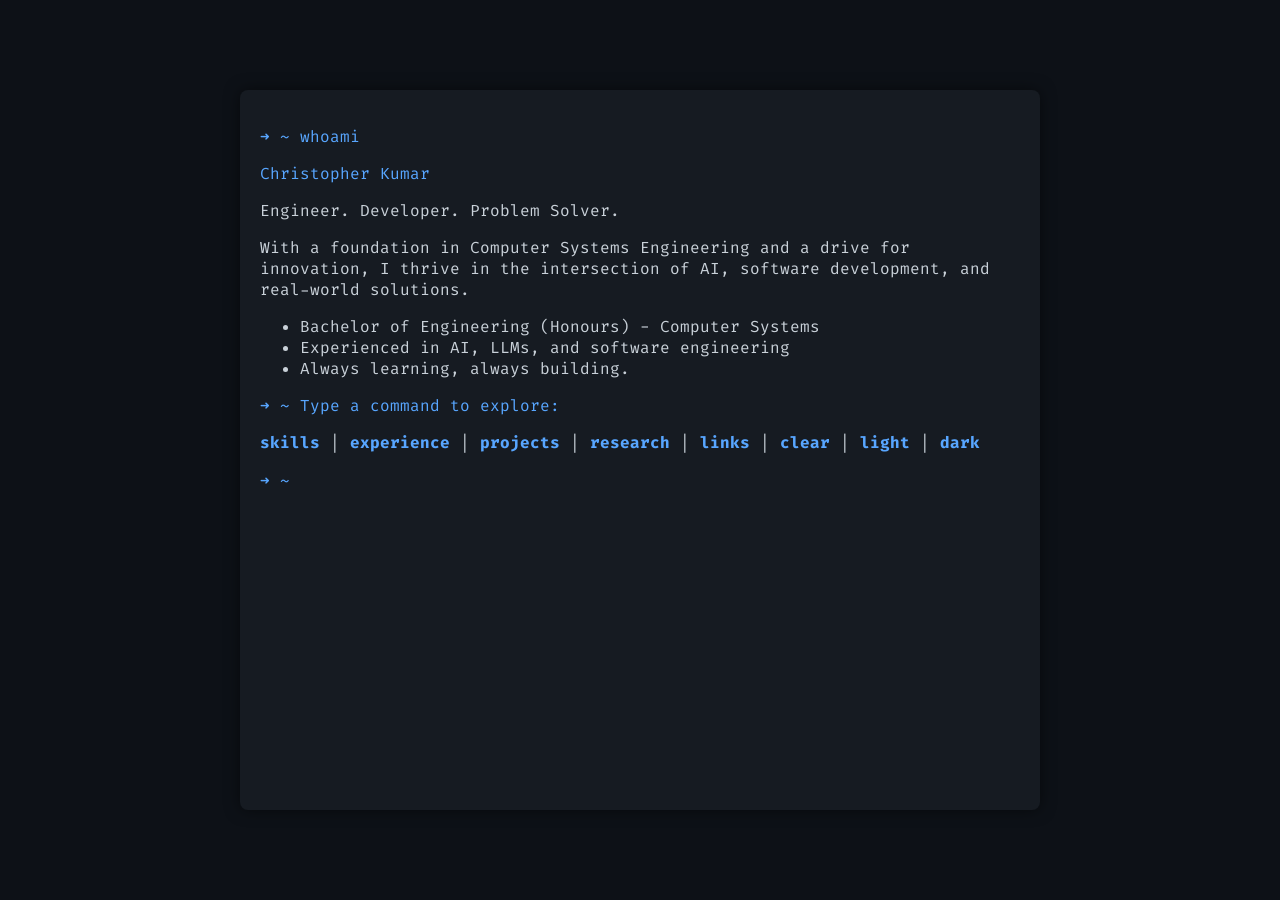
==== index.html @ 6b73dc01 "organised files grouped functions improved documentation" ====
<!DOCTYPE html>
<html lang="en">
<head>
  <!-- ==================================================
       Meta Information & SEO
       ================================================== -->
  <meta charset="UTF-8">
  <meta name="viewport" content="width=device-width, initial-scale=1.0">
  <title>Christopher Kumar - cvTerminalWebsite</title>
  <meta name="description" content="Christopher Kumar's portfolio terminal website showcasing skills, experience, projects, and research in AI, software development, and engineering.">
  <meta name="keywords" content="Christopher Kumar, portfolio, AI, software development, engineering, terminal website">
  
  <!-- ==================================================
       Stylesheet
       ================================================== -->
  <link rel="stylesheet" href="style.css">
</head>
<body onclick="maintainFocus()">
  <!-- ==================================================
       Terminal Container & Content
       ================================================== -->
  <div class="container terminal">
    <!-- Terminal Output Area -->
    <div id="terminal-output"></div>
    
    <!-- Input Area for User Commands -->
    <div class="input-line">
      <span class="prompt">➜ ~ </span>
      <span id="input-wrapper">
        <span id="input-text">&nbsp;</span>
      </span>
      <input type="text" class="input-field" id="terminal-input" aria-label="Terminal input">
    </div>
  </div>

  <!-- ==================================================
       JavaScript Files
       ================================================== -->
  <script src="commands.js"></script>
  <script src="script.js"></script>
</body>
</html>
---- style.css ----
/* style.css - Interactive Resume Terminal Styles */

/* ===================================================
   1. Font Import
=================================================== */
@import url('https://fonts.googleapis.com/css2?family=Fira+Code&display=swap');

/* ===================================================
   2. General Styles
   - Base layout, typography, and color scheme.
=================================================== */
body {
  display: flex;
  flex-direction: column;
  align-items: center;
  justify-content: center;
  height: 100vh;
  margin: 0;
  padding: 0;
  text-align: left;
  overflow: hidden;
  background: #0d1117;
  color: #c9d1d9;
  font-family: 'Fira Code', monospace;
  transition: background 0.3s, color 0.3s;
}

.container {
  max-width: 800px;
  width: calc(100% - 10px);
  padding: 20px;
  margin: 5px;
  border-radius: 10px;
  box-sizing: border-box;
}

/* ===================================================
   3. Terminal Styles
   - Main terminal interface styling.
=================================================== */
.terminal {
  width: 100%;
  height: 80vh;
  max-height: calc(100vh - 10px);
  padding: 20px;
  background: #161b22;
  border-radius: 8px;
  box-shadow: 0 0 15px rgba(0, 0, 0, 0.5);
  overflow-y: auto;
  transition: background 0.3s, color 0.3s;
  box-sizing: border-box;
}

.prompt {
  color: #58a6ff;
}

/* ===================================================
   4. Input and Command Button Styles
   - Styles for input fields and command buttons.
=================================================== */
.input-field {
  position: static;
  width: auto;
  background: transparent;
  color: inherit;
  border: none;
  outline: none;
  font-size: inherit;
  font-family: inherit;
  caret-color: #58a6ff !important;
  opacity: 1 !important;
}

.input-line {
  display: flex;
  align-items: center;
  gap: 5px;
}

.command-btn {
  color: #58a6ff;
  cursor: pointer;
  font-weight: bold;
  transition: color 0.2s ease-in-out;
}

/* ===================================================
   5. Light Mode Styles
   - Alternate color scheme for light mode.
=================================================== */
.light-mode {
  background: #dcdcdc;
  color: #333;
}

.light-mode .terminal {
  background: #f5f5f5;
  color: #333;
}

.light-mode .prompt,
.light-mode a {
  color: #007bff;
}

.light-mode a:hover {
  color: #0056b3;
}

/* ===================================================
   6. Links and Expandable Sections
   - Styles for hyperlinks and collapsible content.
=================================================== */
a {
  color: #58a6ff;
  text-decoration: none;
}

a:hover {
  text-decoration: underline;
}

.expandable {
  color: #58a6ff;
  cursor: pointer;
}

.details {
  display: none;
  margin-left: 20px;
  transition: max-height 0.3s ease, opacity 0.3s ease;
}

.toggle {
  cursor: pointer;
}

/* ===================================================
   7. Animations and Effects
   - Animations used throughout the terminal.
=================================================== */
@keyframes fadeIn {
  from { opacity: 0; }
  to { opacity: 1; }
}

.command-output {
  animation: fadeIn 0.5s ease-in;
}

/* ===================================================
   8. Responsive Design
   - Adjustments for smaller screens.
=================================================== */
@media (max-width: 600px) {
  .container {
    padding: 10px;
    margin: 5px;
  }
  .terminal {
    padding: 10px;
  }
  .input-field,
  .prompt {
    font-size: 14px;
  }
}
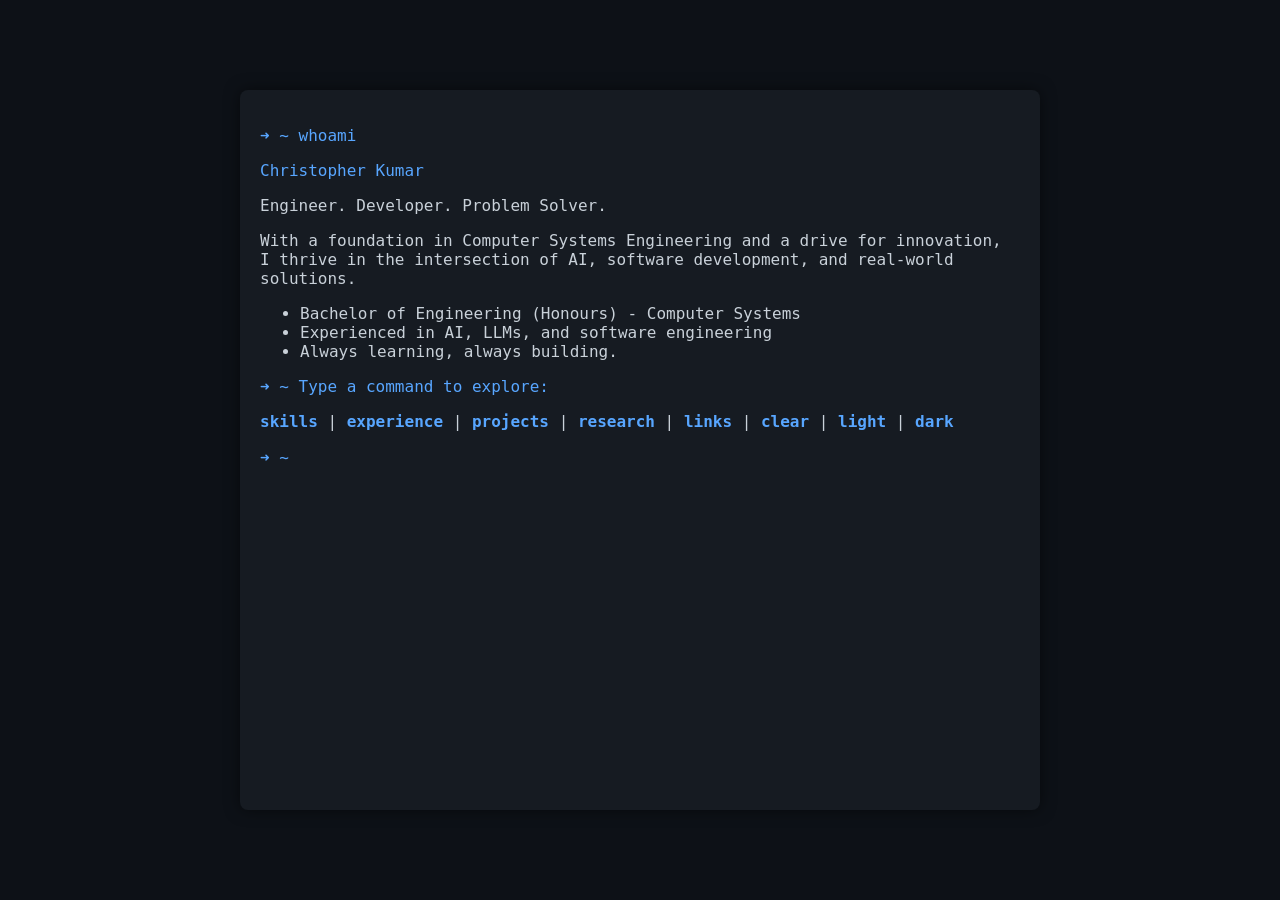
==== commit 755501f6: "style changes" ====
--- a/index.html
+++ b/index.html
@@ -17,19 +17,21 @@
 </head>
 <body onclick="maintainFocus()">
   <!-- ==================================================
-       Terminal Container & Content
+       Terminal Wrapper for Scrollbar Interaction
        ================================================== -->
-  <div class="container terminal">
-    <!-- Terminal Output Area -->
-    <div id="terminal-output"></div>
-    
-    <!-- Input Area for User Commands -->
-    <div class="input-line">
-      <span class="prompt">➜ ~ </span>
-      <span id="input-wrapper">
-        <span id="input-text">&nbsp;</span>
-      </span>
-      <input type="text" class="input-field" id="terminal-input" aria-label="Terminal input">
+  <div class="terminal-wrapper">
+    <div class="container terminal">
+      <!-- Terminal Output Area -->
+      <div id="terminal-output"></div>
+      
+      <!-- Input Area for User Commands -->
+      <div class="input-line">
+        <span class="prompt">➜ ~ </span>
+        <span id="input-wrapper">
+          <span id="input-text">&nbsp;</span>
+        </span>
+        <input type="text" class="input-field" id="terminal-input" aria-label="Terminal input">
+      </div>
     </div>
   </div>
 
@@ -39,4 +41,4 @@
   <script src="commands.js"></script>
   <script src="script.js"></script>
 </body>
-</html>
+</html>
--- a/style.css
+++ b/style.css
@@ -3,12 +3,16 @@
 /* ===================================================
    1. Font Import
 =================================================== */
-@import url('https://fonts.googleapis.com/css2?family=Fira+Code&display=swap');
+@import url('https://fonts.googleapis.com/css2?family=Noto+Sans+Warang+Citi:wght@400&display=swap');
 
 /* ===================================================
-   2. General Styles
-   - Base layout, typography, and color scheme.
+   2. General Styles - Base layout, typography, and color scheme.
 =================================================== */
+:root {
+  --custom-cursor: url('data:image/svg+xml,<svg xmlns="http://www.w3.org/2000/svg" width="24" height="24" viewBox="0 0 24 24"><path fill="transparent" stroke="%2358a6ff" stroke-width="2" d="M5.5 3.21V20.8c0 .45.54.67.85.35l4.86-4.86a.5.5 0 0 1 .35-.15h6.87a.5.5 0 0 0 .35-.85L6.35 2.85a.5.5 0 0 0-.85.35Z"></path></svg>'), auto;
+  --custom-pointer:url('data:image/svg+xml,<svg xmlns="http://www.w3.org/2000/svg" width="24" height="24" viewBox="0 0 24 24"><path fill="%2358a6ff" stroke="%2358a6ff" stroke-width="2" d="M5.5 3.21V20.8c0 .45.54.67.85.35l4.86-4.86a.5.5 0 0 1 .35-.15h6.87a.5.5 0 0 0 .35-.85L6.35 2.85a.5.5 0 0 0-.85.35Z"></path></svg>'), auto;
+}
+
 body {
   display: flex;
   flex-direction: column;
@@ -21,10 +25,17 @@
   overflow: hidden;
   background: #0d1117;
   color: #c9d1d9;
-  font-family: 'Fira Code', monospace;
+  font-family: "Noto Sans Warang Citi", sans-serif;
   transition: background 0.3s, color 0.3s;
+  cursor: var(--custom-cursor);
 }
 
+/* Apply to Terminal and Input */
+.terminal, .input-field, .prompt {
+  font-family: "Fira Code", monospace;
+}
+
+/* Style Containers */
 .container {
   max-width: 800px;
   width: calc(100% - 10px);
@@ -33,6 +44,7 @@
   border-radius: 10px;
   box-sizing: border-box;
 }
+
 
 /* ===================================================
    3. Terminal Styles
@@ -53,6 +65,15 @@
 
 .prompt {
   color: #58a6ff;
+}
+
+.terminal::-webkit-scrollbar {
+  width: 4px;
+}
+
+.terminal::-webkit-scrollbar-thumb {
+  background: #58a6ff;
+  border-radius: 6px;
 }
 
 /* ===================================================
@@ -80,7 +101,7 @@
 
 .command-btn {
   color: #58a6ff;
-  cursor: pointer;
+  cursor: var(--custom-pointer);
   font-weight: bold;
   transition: color 0.2s ease-in-out;
 }
@@ -99,7 +120,6 @@
   color: #333;
 }
 
-.light-mode .prompt,
 .light-mode a {
   color: #007bff;
 }
@@ -117,13 +137,12 @@
   text-decoration: none;
 }
 
-a:hover {
-  text-decoration: underline;
+a, .project-link, .research-link, .links-section a, .toggle {
+  cursor: var(--custom-pointer) !important;
 }
 
 .expandable {
   color: #58a6ff;
-  cursor: pointer;
 }
 
 .details {
@@ -132,8 +151,10 @@
   transition: max-height 0.3s ease, opacity 0.3s ease;
 }
 
-.toggle {
-  cursor: pointer;
+.project-link {
+  color: inherit;
+  font-weight: normal;
+  text-decoration: none;
 }
 
 /* ===================================================
@@ -165,4 +186,4 @@
   .prompt {
     font-size: 14px;
   }
-}
+}
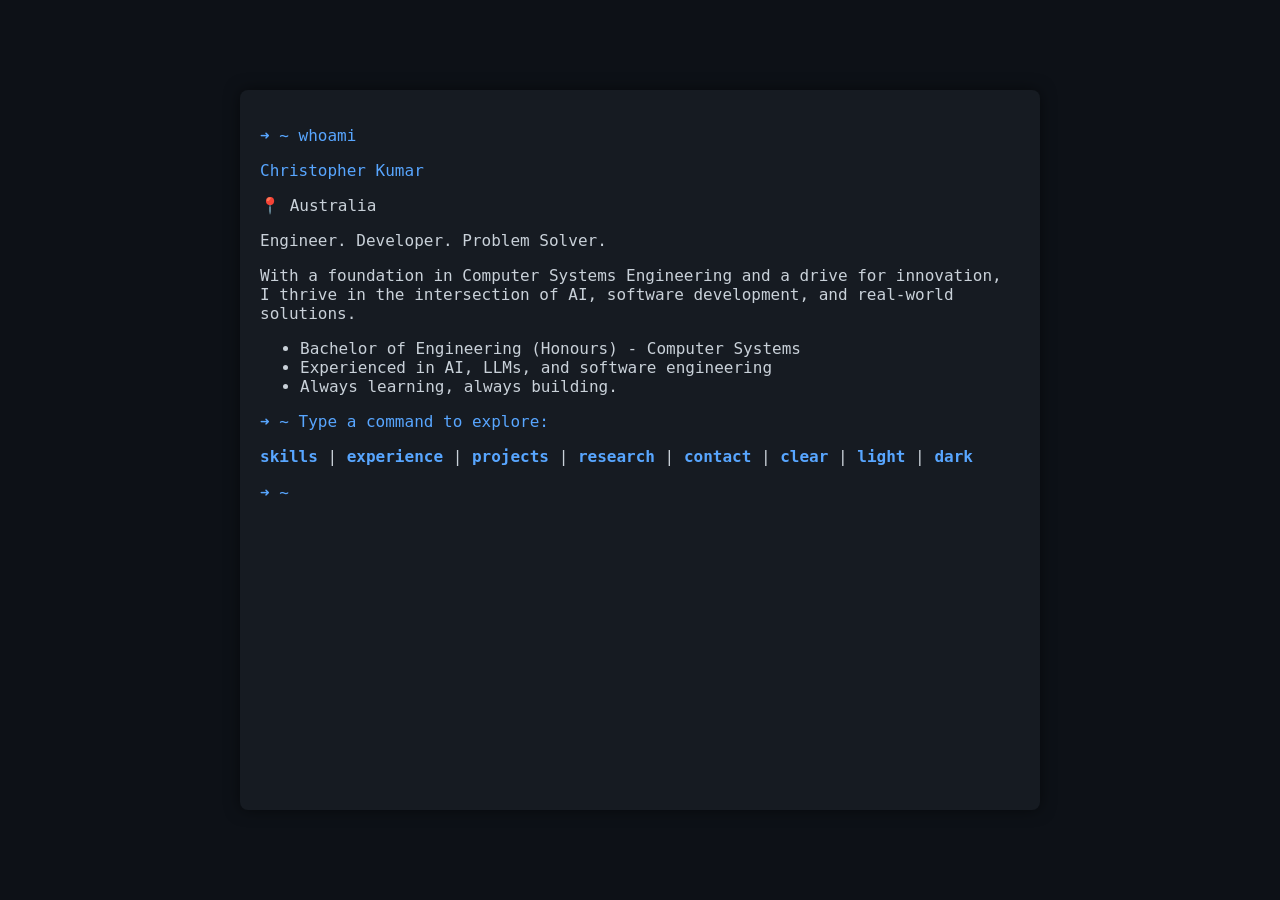
==== commit 5a7e9288: "Update index.html" ====
--- a/index.html
+++ b/index.html
@@ -6,7 +6,7 @@
        ================================================== -->
   <meta charset="UTF-8">
   <meta name="viewport" content="width=device-width, initial-scale=1.0">
-  <title>Christopher Kumar - cvTerminalWebsite</title>
+  <title>Christopher Kumar - TerminalWebsite</title>
   <meta name="description" content="Christopher Kumar's portfolio terminal website showcasing skills, experience, projects, and research in AI, software development, and engineering.">
   <meta name="keywords" content="Christopher Kumar, portfolio, AI, software development, engineering, terminal website">
   
--- a/style.css
+++ b/style.css
@@ -1,18 +1,15 @@
 /* style.css - Interactive Resume Terminal Styles */
-
 /* ===================================================
    1. Font Import
 =================================================== */
 @import url('https://fonts.googleapis.com/css2?family=Noto+Sans+Warang+Citi:wght@400&display=swap');
-
 /* ===================================================
    2. General Styles - Base layout, typography, and color scheme.
 =================================================== */
 :root {
   --custom-cursor: url('data:image/svg+xml,<svg xmlns="http://www.w3.org/2000/svg" width="24" height="24" viewBox="0 0 24 24"><path fill="transparent" stroke="%2358a6ff" stroke-width="2" d="M5.5 3.21V20.8c0 .45.54.67.85.35l4.86-4.86a.5.5 0 0 1 .35-.15h6.87a.5.5 0 0 0 .35-.85L6.35 2.85a.5.5 0 0 0-.85.35Z"></path></svg>'), auto;
-  --custom-pointer:url('data:image/svg+xml,<svg xmlns="http://www.w3.org/2000/svg" width="24" height="24" viewBox="0 0 24 24"><path fill="%2358a6ff" stroke="%2358a6ff" stroke-width="2" d="M5.5 3.21V20.8c0 .45.54.67.85.35l4.86-4.86a.5.5 0 0 1 .35-.15h6.87a.5.5 0 0 0 .35-.85L6.35 2.85a.5.5 0 0 0-.85.35Z"></path></svg>'), auto;
+  --custom-pointer: url('data:image/svg+xml,<svg xmlns="http://www.w3.org/2000/svg" width="24" height="24" viewBox="0 0 24 24"><path fill="%2358a6ff" stroke="%2358a6ff" stroke-width="2" d="M5.5 3.21V20.8c0 .45.54.67.85.35l4.86-4.86a.5.5 0 0 1 .35-.15h6.87a.5.5 0 0 0 .35-.85L6.35 2.85a.5.5 0 0 0-.85.35Z"></path></svg>'), auto;
 }
-
 body {
   display: flex;
   flex-direction: column;
@@ -29,12 +26,10 @@
   transition: background 0.3s, color 0.3s;
   cursor: var(--custom-cursor);
 }
-
 /* Apply to Terminal and Input */
 .terminal, .input-field, .prompt {
   font-family: "Fira Code", monospace;
 }
-
 /* Style Containers */
 .container {
   max-width: 800px;
@@ -44,8 +39,6 @@
   border-radius: 10px;
   box-sizing: border-box;
 }
-
-
 /* ===================================================
    3. Terminal Styles
    - Main terminal interface styling.
@@ -62,20 +55,16 @@
   transition: background 0.3s, color 0.3s;
   box-sizing: border-box;
 }
-
 .prompt {
   color: #58a6ff;
 }
-
 .terminal::-webkit-scrollbar {
   width: 4px;
 }
-
 .terminal::-webkit-scrollbar-thumb {
   background: #58a6ff;
   border-radius: 6px;
 }
-
 /* ===================================================
    4. Input and Command Button Styles
    - Styles for input fields and command buttons.
@@ -90,22 +79,20 @@
   font-size: inherit;
   font-family: inherit;
   caret-color: #58a6ff !important;
+  cursor: var(--custom-cursor);
   opacity: 1 !important;
 }
-
 .input-line {
   display: flex;
   align-items: center;
   gap: 5px;
 }
-
 .command-btn {
   color: #58a6ff;
   cursor: var(--custom-pointer);
   font-weight: bold;
   transition: color 0.2s ease-in-out;
 }
-
 /* ===================================================
    5. Light Mode Styles
    - Alternate color scheme for light mode.
@@ -114,20 +101,16 @@
   background: #dcdcdc;
   color: #333;
 }
-
 .light-mode .terminal {
   background: #f5f5f5;
   color: #333;
 }
-
 .light-mode a {
   color: #007bff;
 }
-
 .light-mode a:hover {
   color: #0056b3;
 }
-
 /* ===================================================
    6. Links and Expandable Sections
    - Styles for hyperlinks and collapsible content.
@@ -136,42 +119,22 @@
   color: #58a6ff;
   text-decoration: none;
 }
-
 a, .project-link, .research-link, .links-section a, .toggle {
   cursor: var(--custom-pointer) !important;
 }
-
 .expandable {
   color: #58a6ff;
 }
-
-.details {
-  display: none;
-  margin-left: 20px;
-  transition: max-height 0.3s ease, opacity 0.3s ease;
+.toggle {
+  color: #58a6ff;
 }
-
 .project-link {
   color: inherit;
   font-weight: normal;
   text-decoration: none;
 }
-
 /* ===================================================
-   7. Animations and Effects
-   - Animations used throughout the terminal.
-=================================================== */
-@keyframes fadeIn {
-  from { opacity: 0; }
-  to { opacity: 1; }
-}
-
-.command-output {
-  animation: fadeIn 0.5s ease-in;
-}
-
-/* ===================================================
-   8. Responsive Design
+   7. Responsive Design
    - Adjustments for smaller screens.
 =================================================== */
 @media (max-width: 600px) {
@@ -186,4 +149,27 @@
   .prompt {
     font-size: 14px;
   }
+}
+/* ===================================================
+   8. Animations and Effects
+   - Animations used throughout the terminal.
+=================================================== */
+.command-output {
+  transform: scaleY(0);
+  transform-origin: top;
+  opacity: 0;
+  transition: transform 0.3s ease-out, opacity 0.3s ease-out;
+}
+.command-output.show {
+  transform: scaleY(1);
+  opacity: 1;
+}
+.details {
+  overflow: hidden;
+  max-height: 0;
+  opacity: 0;
+  transition: max-height 0.3s ease-out, opacity 0.3s ease-out;
+}
+.details.expanded {
+  opacity: 1;
 }
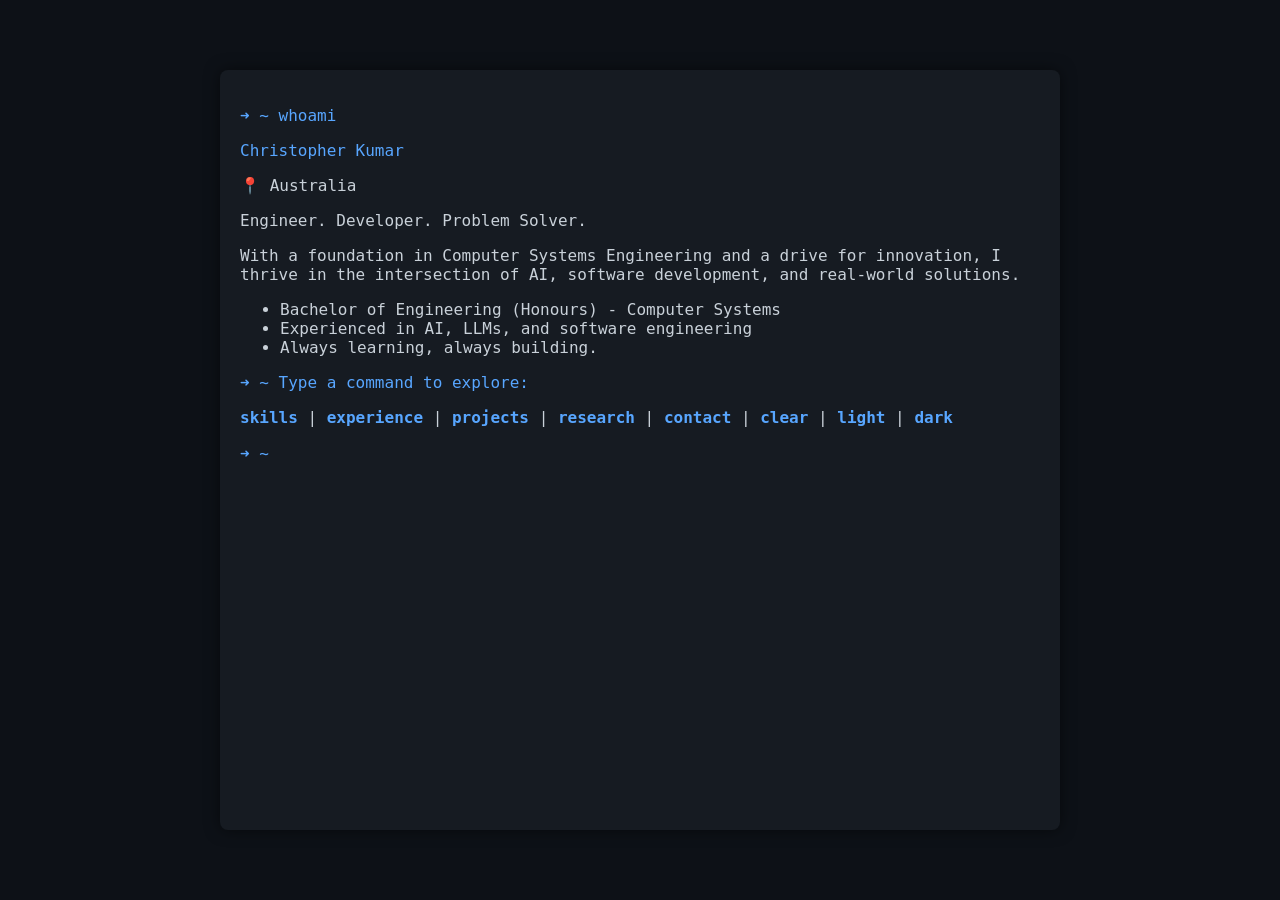
==== commit 577b43c9: "modularised styles" ====
--- a/index.html
+++ b/index.html
@@ -6,14 +6,14 @@
        ================================================== -->
   <meta charset="UTF-8">
   <meta name="viewport" content="width=device-width, initial-scale=1.0">
-  <title>Christopher Kumar - TerminalWebsite</title>
+  <title>Christopher Kumar - Terminal Website</title>
   <meta name="description" content="Christopher Kumar's portfolio terminal website showcasing skills, experience, projects, and research in AI, software development, and engineering.">
   <meta name="keywords" content="Christopher Kumar, portfolio, AI, software development, engineering, terminal website">
   
   <!-- ==================================================
        Stylesheet
        ================================================== -->
-  <link rel="stylesheet" href="style.css">
+  <link rel="stylesheet" href="style-modularised.css">
 </head>
 <body onclick="maintainFocus()">
   <!-- ==================================================
--- a/style-modularised.css
+++ b/style-modularised.css
@@ -0,0 +1,6 @@
+@import url('/styles/variables.css');
+@import url('/styles/base.css');
+@import url('/styles/terminal.css');
+@import url('/styles/input.css');
+@import url('/styles/light-mode.css');
+@import url('/styles/animation.css');
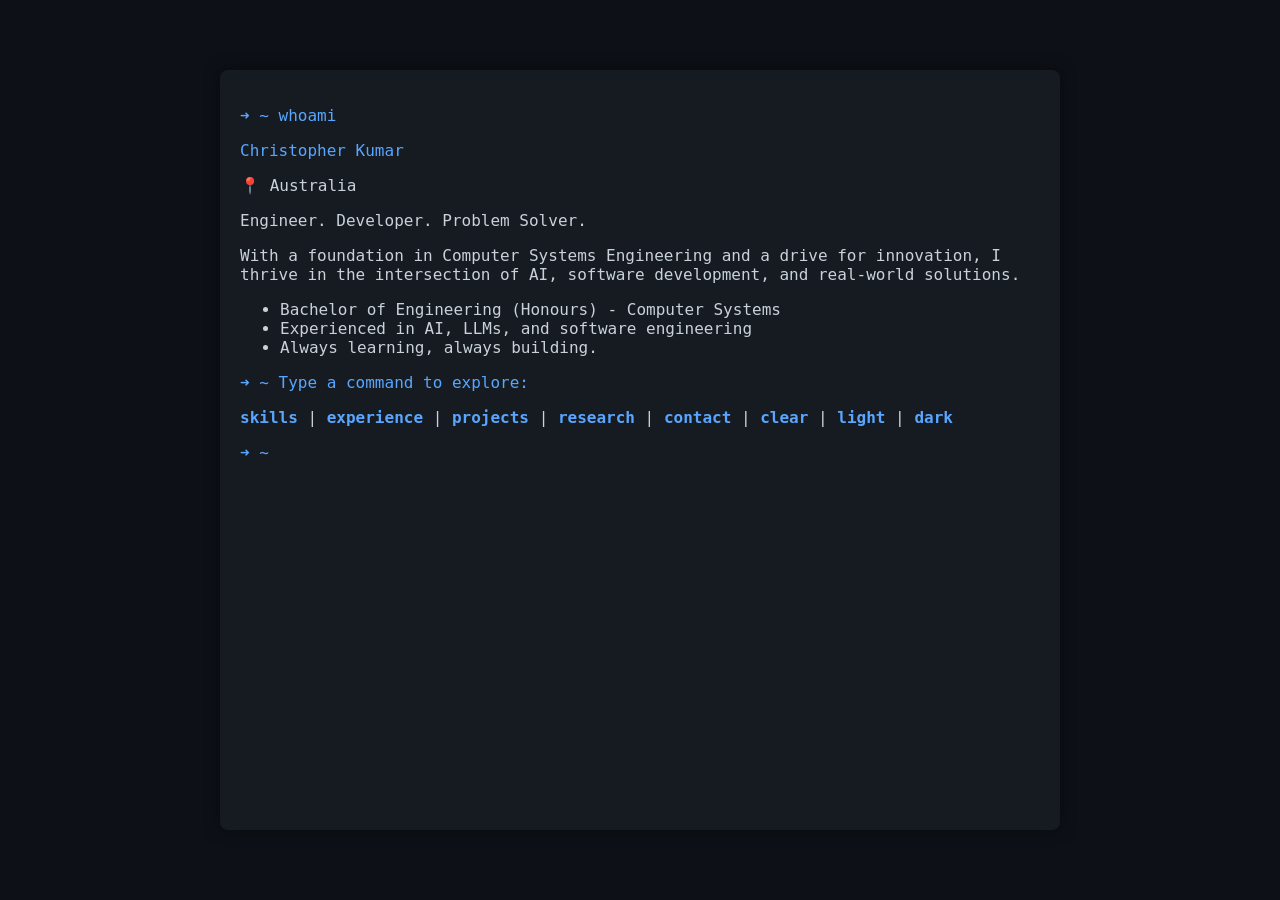
==== commit 6fc855a6: "modularised scripts.js into separate files" ====
--- a/index.html
+++ b/index.html
@@ -26,7 +26,10 @@
       
       <!-- Input Area for User Commands -->
       <div class="input-line">
-        <span class="prompt">➜ ~ </span>
+        <div class="prompt">
+            <span>➜ ~</span>
+            <input type="text" id="terminal-input" class="input-field">
+        </div>
         <span id="input-wrapper">
           <span id="input-text">&nbsp;</span>
         </span>
@@ -39,6 +42,6 @@
        JavaScript Files
        ================================================== -->
   <script src="commands.js"></script>
-  <script src="script.js"></script>
+  <script type="module" src="./main.js"></script>
 </body>
 </html>
